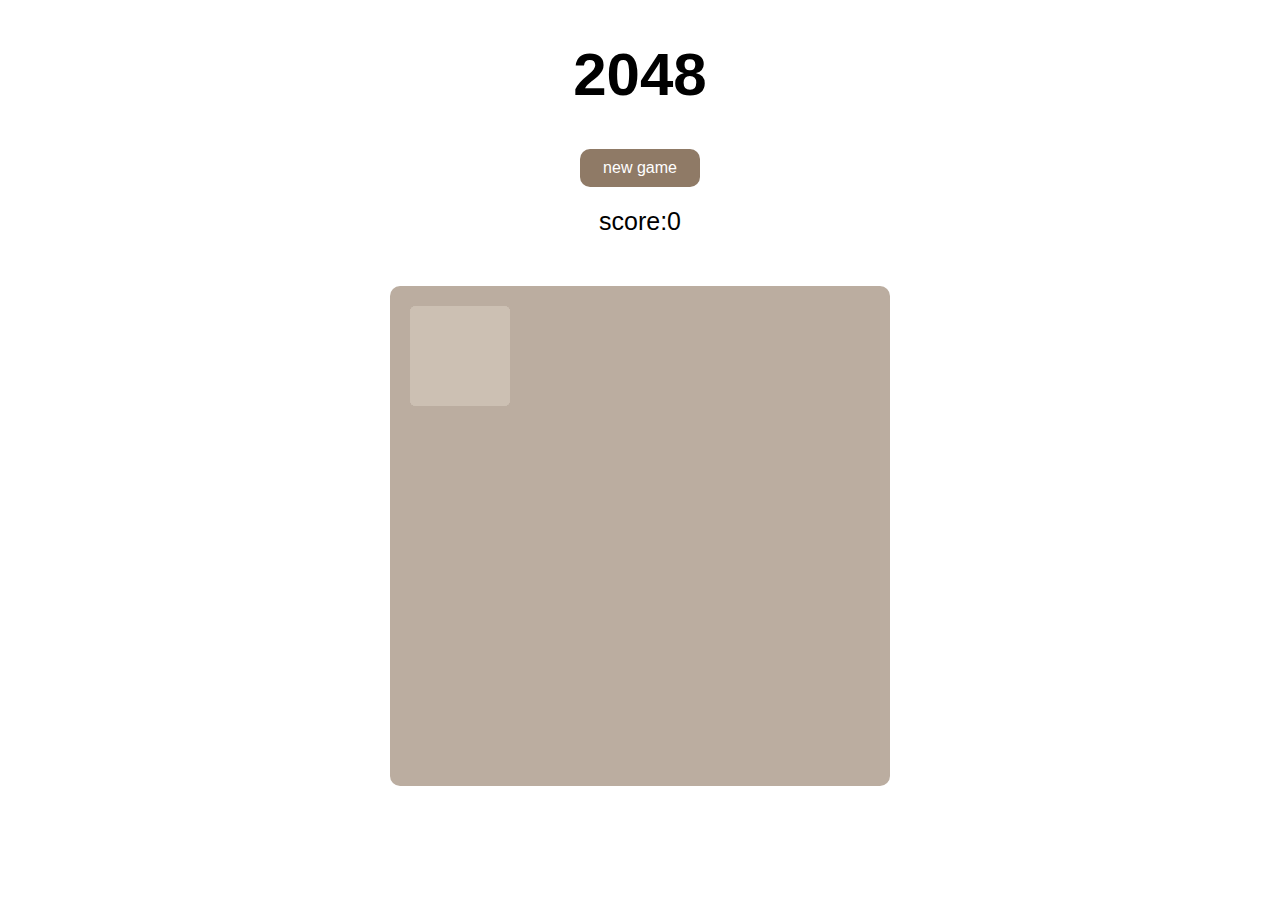
==== my2028/2048.html @ 72b1d9dc "原型" ====
<!DOCTYPE html PUBLIC "-//W3C//DTD XHTML 1.0 Transitional//EN" "http://www.w3.org/TR/xhtml1/DTD/xhtml1-transitional.dtd">
<html xmlns="http://www.w3.org/1999/xhtml">
<head>
	<title></title>
	<meta http-equiv="Content-Type" content="text/html; charset=utf-8" />
	<meta http-equiv="Content-Language" content="zh-CN" />
	<meta name="Keywords" content="" />
	<meta name="Description" content="" />
	<link rel="stylesheet" href="main.css" type="text/css" />
	<script type="text/javascript" src="http://libs.baidu.com/jquery/1.9.0/jquery.min.js"></script>
	<script type="text/javascript" src="support.js"></script>
	<script type="text/javascript" src="showanimation.js"></script>
	<script type="text/javascript" src="main.js"></script>
</head>
<body>
	<header id="headerContain">
	<h1>2048</h1>
	<a href="javascript:newgame();" id="newgamebutton">new game</a>
	<p>score:<span id="score">0</span></p>
	</header>
	<div id="gridcontainer">
		<div id="gridcell-0-0" class="gridcell"></div>
		<div id="gridcell-0-1"  class="gridcell"></div>
		<div id="gridcell-0-2"  class="gridcell"></div>
		<div id="gridcell-0-3" class="gridcell"></div>
		<div id="gridcell-1-0" class="gridcell"></div>
		<div id="gridcell-1-1" class="gridcell"></div>
		<div id="gridcell-1-2" class="gridcell"></div>
		<div id="gridcell-1-3" class="gridcell"></div>
		<div id="gridcell-2-0" class="gridcell"></div>
		<div id="gridcell-2-1" class="gridcell"></div>
		<div id="gridcell-2-2" class="gridcell"></div>
		<div id="gridcell-2-3" class="gridcell"></div>
		<div id="gridcell-3-0" class="gridcell"></div>
		<div id="gridcell-3-1" class="gridcell"></div>
		<div id="gridcell-3-2" class="gridcell"></div>
		<div id="gridcell-3-3" class="gridcell"></div>
	</div>
</body>
</html>
---- my2028/main.css ----
#headerContain
{
	margin: 0 auto;
	width: 500px;
	display: block;
	text-align: center;

}
header h1
{
	font-family: Arial;
	font-size: 60px;
	font-weight: bold;
}
header p
{
	font-family: Arial;
	font-size: 25px;
	margin: 20px auto;
}
header #newgamebutton
{
	display:block;
	margin: 20px auto;
	width: 100px;
	padding: 10px 10px;
	background-color: #8f7a66;
	font-family: Arial;
	color: white;
	border-radius: 10px;
	text-decoration: none;
}
header #newgamebutton:hover
{
	background-color:#9f8b77;
}
#gridcontainer{
	width: 460px;
	height: 460px;
	padding: 20px;
	margin: 50px auto;
	background-color:#bbada0;
	border-radius: 10px;
	position: relative;
}
.gridcell
{
	width: 100px;
	height: 100px;
	border-radius: 6px;
	background-color: #ccc0b3;
	position: absolute;
}
.number-cell
{
	border-radius: 6px;
	font-family: Arial;
	font-weight: bold;
	font-size: 60px;
	line-height: 100px;
	text-align: center;

	position: absolute;
}
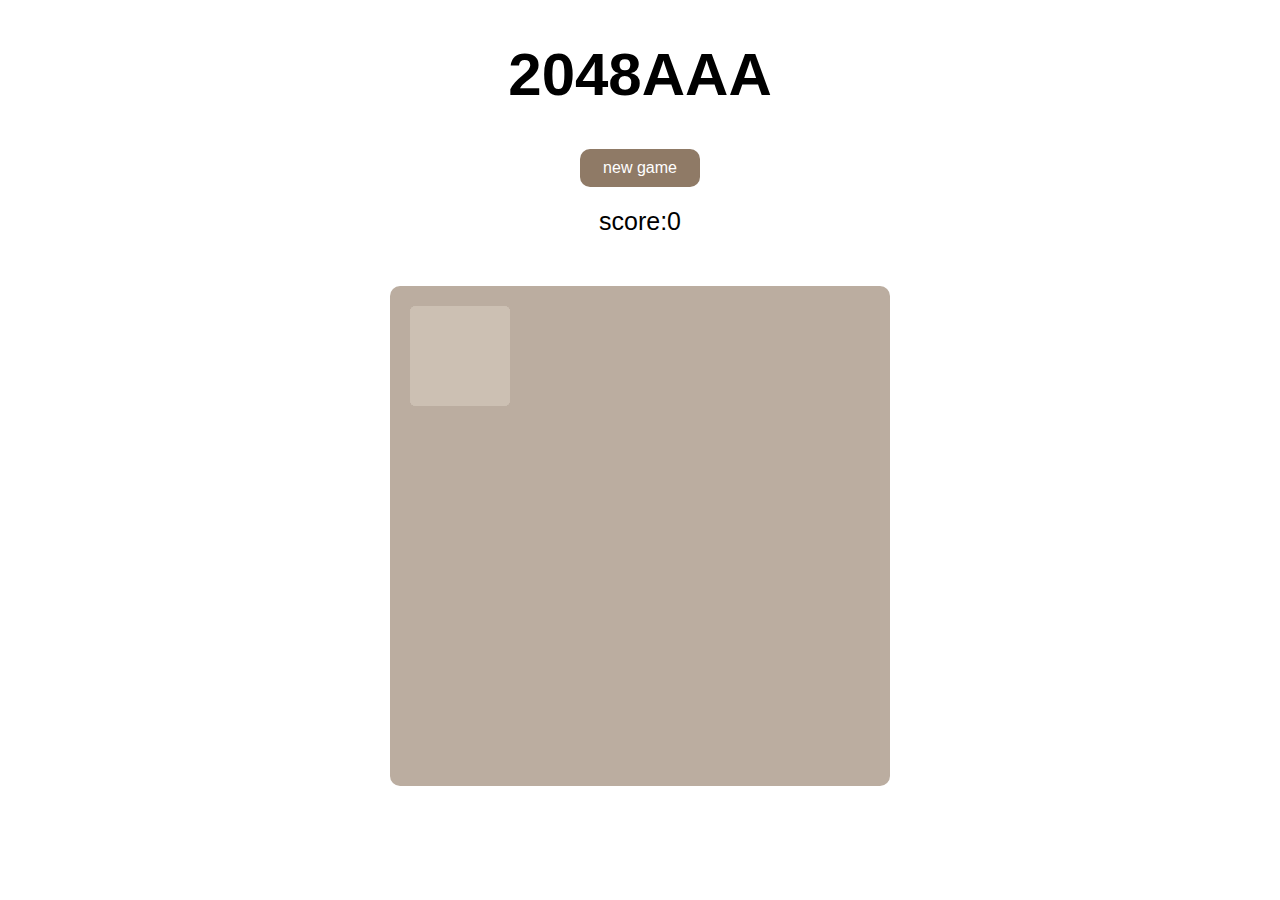
==== commit 609b47fa: "Update 2048.html" ====
--- a/my2028/2048.html
+++ b/my2028/2048.html
@@ -14,7 +14,7 @@
 </head>
 <body>
 	<header id="headerContain">
-	<h1>2048</h1>
+	<h1>2048AAA</h1>
 	<a href="javascript:newgame();" id="newgamebutton">new game</a>
 	<p>score:<span id="score">0</span></p>
 	</header>
@@ -37,4 +37,4 @@
 		<div id="gridcell-3-3" class="gridcell"></div>
 	</div>
 </body>
-</html>+</html>
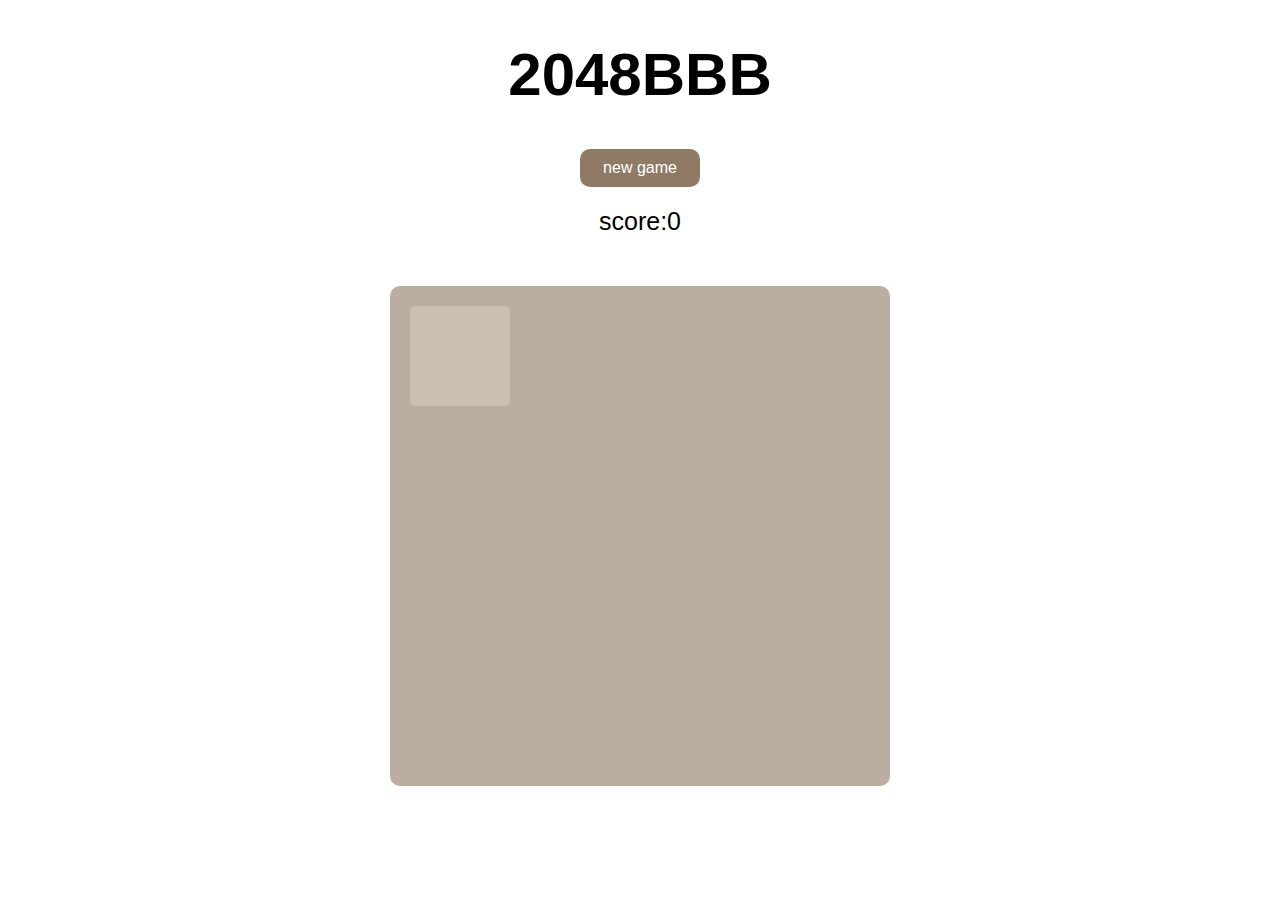
==== commit 93fc1641: "修改标题" ====
--- a/my2028/2048.html
+++ b/my2028/2048.html
@@ -14,7 +14,7 @@
 </head>
 <body>
 	<header id="headerContain">
-	<h1>2048AAA</h1>
+	<h1>2048BBB</h1>
 	<a href="javascript:newgame();" id="newgamebutton">new game</a>
 	<p>score:<span id="score">0</span></p>
 	</header>
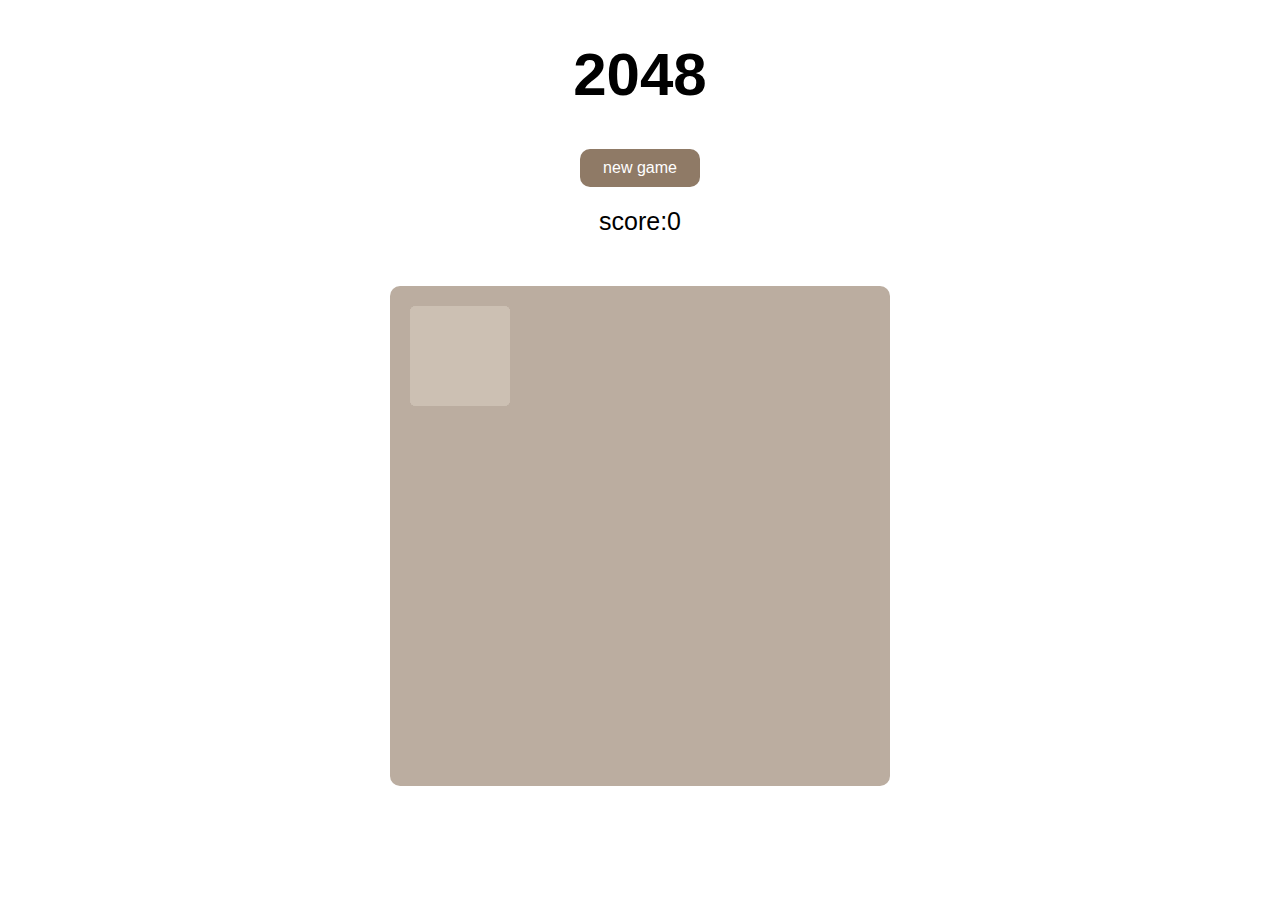
==== commit 6989402d: "V1.0" ====
--- a/my2028/2048.html
+++ b/my2028/2048.html
@@ -14,7 +14,7 @@
 </head>
 <body>
 	<header id="headerContain">
-	<h1>2048BBB</h1>
+	<h1>2048</h1>
 	<a href="javascript:newgame();" id="newgamebutton">new game</a>
 	<p>score:<span id="score">0</span></p>
 	</header>
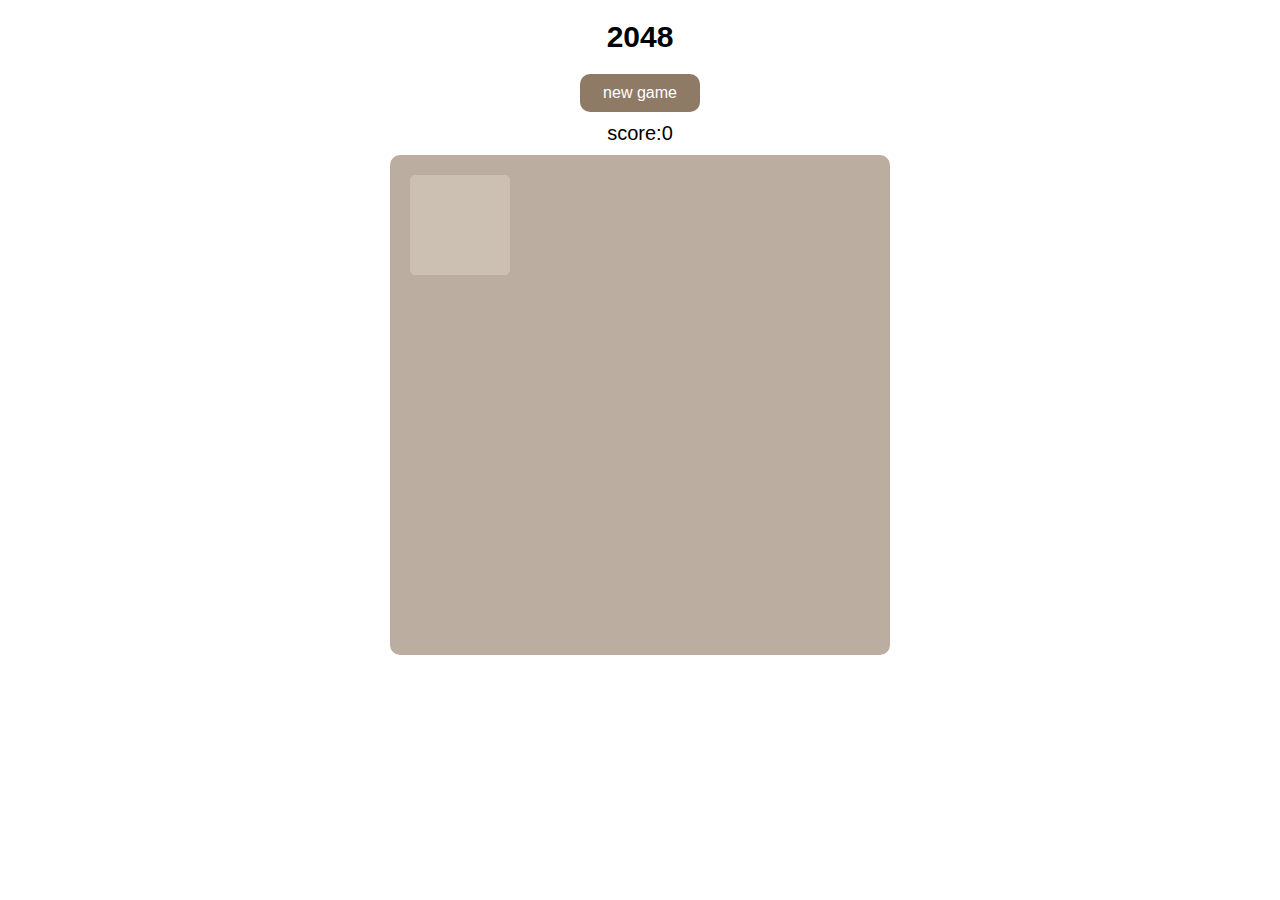
==== commit 679d1fac: "增加移动端支持" ====
--- a/my2028/2048.html
+++ b/my2028/2048.html
@@ -1,6 +1,7 @@
 <!DOCTYPE html PUBLIC "-//W3C//DTD XHTML 1.0 Transitional//EN" "http://www.w3.org/TR/xhtml1/DTD/xhtml1-transitional.dtd">
 <html xmlns="http://www.w3.org/1999/xhtml">
 <head>
+ <meta name="viewport" content="width=device-width,height=device-height,initial-scale=1.0, minimum-scale=1.0, maximum-scale=1.0, user-scalable=no"/>
 	<title></title>
 	<meta http-equiv="Content-Type" content="text/html; charset=utf-8" />
 	<meta http-equiv="Content-Language" content="zh-CN" />
--- a/my2028/main.css
+++ b/my2028/main.css
@@ -1,7 +1,7 @@
 #headerContain
 {
 	margin: 0 auto;
-	width: 500px;
+	width: 100%;
 	display: block;
 	text-align: center;
 
@@ -9,19 +9,19 @@
 header h1
 {
 	font-family: Arial;
-	font-size: 60px;
+	font-size: 30px;
 	font-weight: bold;
 }
 header p
 {
 	font-family: Arial;
-	font-size: 25px;
-	margin: 20px auto;
+	font-size: 20px;
+	margin: 10px auto;
 }
 header #newgamebutton
 {
 	display:block;
-	margin: 20px auto;
+	margin: 10px auto;
 	width: 100px;
 	padding: 10px 10px;
 	background-color: #8f7a66;
@@ -38,7 +38,7 @@
 	width: 460px;
 	height: 460px;
 	padding: 20px;
-	margin: 50px auto;
+	margin: 10px auto;
 	background-color:#bbada0;
 	border-radius: 10px;
 	position: relative;
